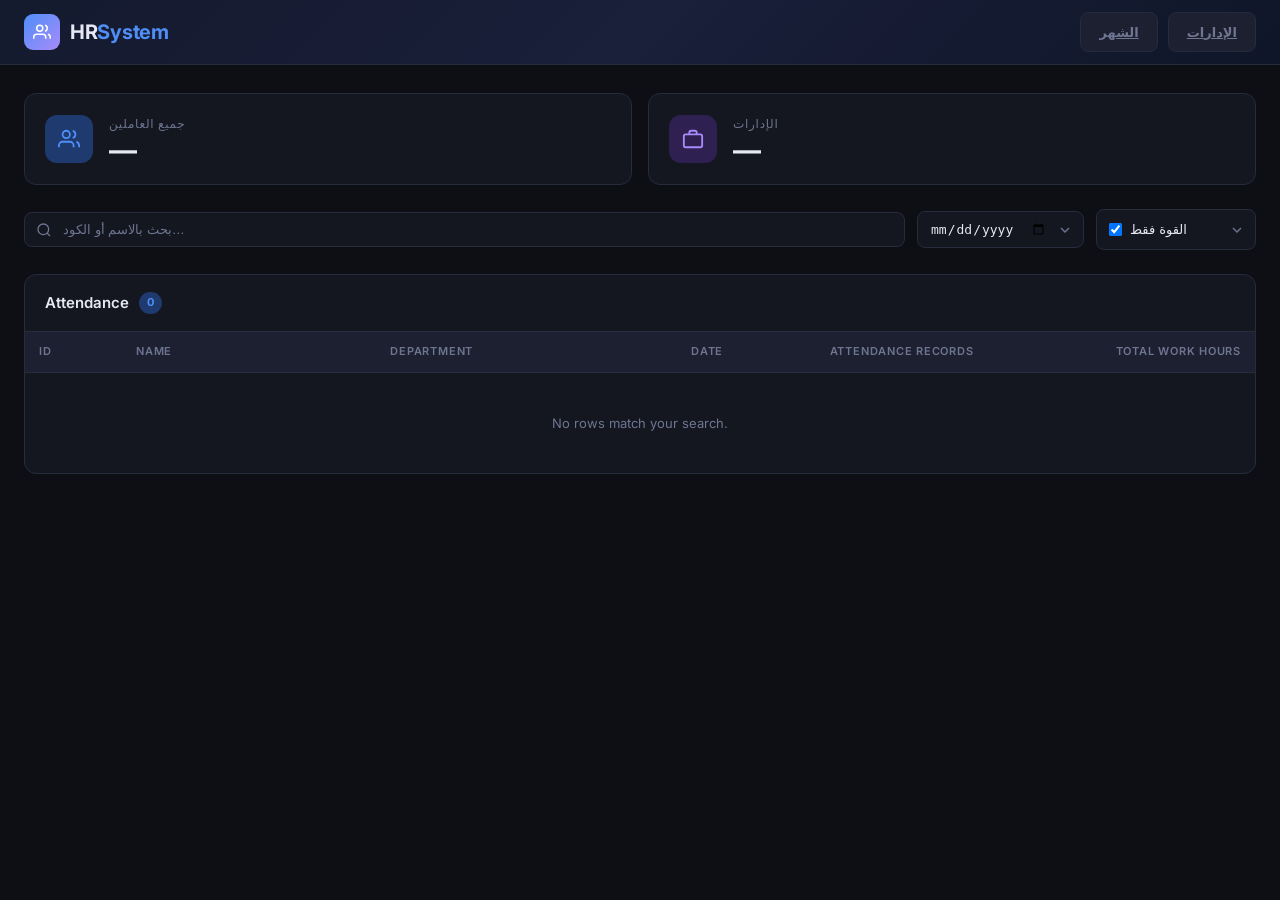
==== templates/index.html @ d5695087 "v1" ====
<!DOCTYPE html>
<html lang="en">

<head>
  <meta charset="UTF-8" />
  <meta name="viewport" content="width=device-width, initial-scale=1.0" />
  <title>HR Management System</title>
  <meta name="description" content="Modern HR dashboard for managing employees and departments." />
  <link rel="preconnect" href="https://fonts.googleapis.com" />
  <link href="https://fonts.googleapis.com/css2?family=Inter:wght@300;400;500;600;700&display=swap" rel="stylesheet" />
  <link rel="stylesheet" href="/static/style.css" />
  <style>
    #empTable.attendance-table {
      table-layout: fixed;
    }

    #empTable.attendance-table th,
    #empTable.attendance-table td {
      overflow: hidden;
      text-overflow: ellipsis;
    }

    #empTable.attendance-table .col-id {
      width: 84px;
    }

    #empTable.attendance-table .col-name {
      width: 220px;
    }

    #empTable.attendance-table .col-dept {
      width: 260px;
    }

    #empTable.attendance-table .col-date {
      width: 120px;
    }

    #empTable.attendance-table .col-records {
      width: 240px;
    }

    #empTable.attendance-table .col-work {
      width: 140px;
      text-align: right;
    }

    #empTable.attendance-table td.col-records {
      overflow: visible;
      text-overflow: clip;
      white-space: normal;
      word-break: break-word;
      overflow-wrap: anywhere;
      line-height: 1.45;
    }
  </style>
</head>

<body>
  <!-- Header -->
  <header class="header">
    <div class="header-inner">
      <div class="brand">
        <div class="brand-icon">
          <svg viewBox="0 0 24 24" fill="none" stroke="currentColor" stroke-width="2">
            <path d="M17 21v-2a4 4 0 0 0-4-4H5a4 4 0 0 0-4 4v2" />
            <circle cx="9" cy="7" r="4" />
            <path d="M23 21v-2a4 4 0 0 0-3-3.87" />
            <path d="M16 3.13a4 4 0 0 1 0 7.75" />
          </svg>
        </div>
        <span class="brand-name">HR<span class="accent">System</span></span>
      </div>
      <div style="display:flex;gap:10px;align-items:center">
        <a class="btn btn-ghost" href="/">الشهر</a>
        <a class="btn btn-ghost" href="/departments-page">الإدارات</a>

      </div>
    </div>
  </header>

  <main class="main">
    <!-- KPI Cards -->
    <section class="kpi-grid">
      <div class="kpi-card" id="kpi-total">
        <div class="kpi-icon kpi-blue">
          <svg viewBox="0 0 24 24" fill="none" stroke="currentColor" stroke-width="2">
            <path d="M17 21v-2a4 4 0 0 0-4-4H5a4 4 0 0 0-4 4v2" />
            <circle cx="9" cy="7" r="4" />
            <path d="M23 21v-2a4 4 0 0 0-3-3.87" />
            <path d="M16 3.13a4 4 0 0 1 0 7.75" />
          </svg>
        </div>
        <div class="kpi-body">
          <span class="kpi-label">جميع العاملين</span>
          <span class="kpi-value" id="stat-total">—</span>
        </div>
      </div>
      <div class="kpi-card" id="kpi-depts">
        <div class="kpi-icon kpi-purple">
          <svg viewBox="0 0 24 24" fill="none" stroke="currentColor" stroke-width="2">
            <rect x="2" y="7" width="20" height="14" rx="2" />
            <path d="M16 7V5a2 2 0 0 0-2-2h-4a2 2 0 0 0-2 2v2" />
          </svg>
        </div>
        <div class="kpi-body">
          <span class="kpi-label">الإدارات</span>
          <span class="kpi-value" id="stat-depts">—</span>
        </div>
      </div>
    </section>

    <!-- Search & Filter Bar -->
    <section class="toolbar">
      <div class="search-wrap">
        <svg class="search-icon" viewBox="0 0 24 24" fill="none" stroke="currentColor" stroke-width="2">
          <circle cx="11" cy="11" r="8" />
          <line x1="21" y1="21" x2="16.65" y2="16.65" />
        </svg>
        <input type="text" id="searchInput" class="search-input" placeholder="بحث بالاسم أو الكود…"
          oninput="filterTable()" />
      </div>
      <input id="dateFilter" class="select-filter" type="date" onchange="filterTable()" />
      <label class="select-filter" style="display:flex;align-items:center;gap:8px;cursor:pointer;user-select:none">
        <input id="forceFilter" type="checkbox" checked onchange="filterTable()" />
        <span>القوة فقط</span>
      </label>
    </section>

    <!-- Attendance Table -->
    <section class="table-card">
      <div class="table-header">
        <div style="display:flex;align-items:center;gap:10px">
          <h2 class="table-title" id="tableTitle">Attendance</h2>
        </div>
        <span class="badge" id="rowCount">0</span>
      </div>
      <div class="table-wrap">
        <table id="empTable" class="attendance-table">
          <thead id="tableHead">
            <tr>
              <th class="col-id">ID</th>
              <th class="col-name">Name</th>
              <th class="col-dept">Department</th>
              <th class="col-date">Date</th>
              <th class="col-records">Attendance Records</th>
              <th class="col-work">Total Work Hours</th>
            </tr>
          </thead>
          <tbody id="empBody">
            <tr>
              <td colspan="6" class="loading-row">Loading attendance…</td>
            </tr>
          </tbody>
        </table>
      </div>
    </section>
  </main>

  <!-- Toast -->
  <div class="toast" id="toast"></div>

  <script src="/static/app.js"></script>
</body>

</html>
---- static/style.css ----
/* ── Design Tokens ─────────────────────────────────────────────────────────── */
:root {
  --bg:         #0d0f14;
  --surface:    #141720;
  --surface2:   #1c2030;
  --border:     #262b3d;
  --text:       #e6e9f4;
  --text-muted: #6e7590;
  --blue:       #4f8ef7;
  --blue-dim:   #1e3a6e;
  --green:      #2dd67b;
  --green-dim:  #0e3d27;
  --purple:     #a78bfa;
  --purple-dim: #2e2050;
  --orange:     #fb923c;
  --orange-dim: #3d1f0a;
  --red:        #f87171;
  --red-dim:    #3d1010;
  --radius:     12px;
  --radius-sm:  8px;
  --shadow:     0 4px 24px rgba(0,0,0,.45);
  --shadow-lg:  0 8px 48px rgba(0,0,0,.65);
  --transition: .2s ease;
}

/* ── Reset ─────────────────────────────────────────────────────────────────── */
*, *::before, *::after { box-sizing: border-box; margin: 0; padding: 0; }
body {
  font-family: 'Inter', system-ui, sans-serif;
  background: var(--bg);
  color: var(--text);
  min-height: 100vh;
  font-size: 14px;
  line-height: 1.6;
}

/* ── Header ────────────────────────────────────────────────────────────────── */
.header {
  background: linear-gradient(135deg, #141a2e 0%, #1a1f3a 50%, #0f1628 100%);
  border-bottom: 1px solid var(--border);
  position: sticky;
  top: 0;
  z-index: 100;
  backdrop-filter: blur(12px);
}
.header-inner {
  max-width: 1400px;
  margin: 0 auto;
  padding: 0 24px;
  height: 64px;
  display: flex;
  align-items: center;
  justify-content: space-between;
}
.brand { display: flex; align-items: center; gap: 10px; }
.brand-icon {
  width: 36px; height: 36px;
  background: linear-gradient(135deg, var(--blue), var(--purple));
  border-radius: 9px;
  display: flex; align-items: center; justify-content: center;
}
.brand-icon svg { width: 18px; height: 18px; color: #fff; }
.brand-name { font-size: 20px; font-weight: 700; letter-spacing: -.3px; }
.brand-name .accent { color: var(--blue); }

/* ── Buttons ───────────────────────────────────────────────────────────────── */
.btn {
  display: inline-flex; align-items: center; gap: 6px;
  padding: 9px 18px;
  border-radius: var(--radius-sm);
  font-size: 13px; font-weight: 600;
  cursor: pointer; border: none;
  transition: transform var(--transition), box-shadow var(--transition), background var(--transition);
}
.btn svg { width: 15px; height: 15px; }
.btn:active { transform: scale(.97); }
.btn-primary {
  background: linear-gradient(135deg, var(--blue), #3b6ed4);
  color: #fff;
  box-shadow: 0 0 20px rgba(79,142,247,.35);
}
.btn-primary:hover { box-shadow: 0 0 28px rgba(79,142,247,.55); }
.btn-ghost {
  background: var(--surface2);
  color: var(--text-muted);
  border: 1px solid var(--border);
}
.btn-ghost:hover { color: var(--text); border-color: #3a4060; }
.btn-danger {
  background: linear-gradient(135deg, #c0392b, #e74c3c);
  color: #fff;
  box-shadow: 0 0 16px rgba(231,76,60,.3);
}
.btn-danger:hover { box-shadow: 0 0 24px rgba(231,76,60,.5); }
.btn-icon {
  padding: 7px; background: transparent;
  color: var(--text-muted); border: 1px solid transparent;
}
.btn-icon:hover { background: var(--surface2); border-color: var(--border); color: var(--text); }

/* ── Main Layout ───────────────────────────────────────────────────────────── */
.main {
  max-width: 1400px;
  margin: 0 auto;
  padding: 28px 24px 48px;
  display: flex; flex-direction: column; gap: 24px;
}

/* ── KPI Cards ─────────────────────────────────────────────────────────────── */
.kpi-grid {
  display: grid;
  grid-template-columns: repeat(auto-fit, minmax(220px, 1fr));
  gap: 16px;
}
.kpi-card {
  background: var(--surface);
  border: 1px solid var(--border);
  border-radius: var(--radius);
  padding: 20px;
  display: flex; align-items: center; gap: 16px;
  transition: border-color var(--transition), box-shadow var(--transition);
  animation: fadeUp .4s ease both;
}
.kpi-card:hover {
  border-color: #3a4060;
  box-shadow: 0 0 32px rgba(79,142,247,.08);
}
.kpi-icon {
  width: 48px; height: 48px; border-radius: 12px;
  display: flex; align-items: center; justify-content: center;
  flex-shrink: 0;
}
.kpi-icon svg { width: 22px; height: 22px; }
.kpi-blue   { background: var(--blue-dim);   color: var(--blue); }
.kpi-green  { background: var(--green-dim);  color: var(--green); }
.kpi-purple { background: var(--purple-dim); color: var(--purple); }
.kpi-orange { background: var(--orange-dim); color: var(--orange); }
.kpi-body   { display: flex; flex-direction: column; gap: 3px; }
.kpi-label  { font-size: 12px; color: var(--text-muted); font-weight: 500; text-transform: uppercase; letter-spacing: .06em; }
.kpi-value  { font-size: 28px; font-weight: 700; letter-spacing: -.5px; line-height: 1; }

/* ── Toolbar ───────────────────────────────────────────────────────────────── */
.toolbar { display: flex; gap: 12px; flex-wrap: wrap; align-items: center; }
.search-wrap { position: relative; flex: 1 1 240px; }
.search-icon {
  position: absolute; left: 12px; top: 50%; transform: translateY(-50%);
  width: 16px; height: 16px; color: var(--text-muted); pointer-events: none;
}
.search-input {
  width: 100%; background: var(--surface); border: 1px solid var(--border);
  border-radius: var(--radius-sm); color: var(--text);
  padding: 9px 12px 9px 38px; font-size: 13px;
  outline: none; transition: border-color var(--transition), box-shadow var(--transition);
}
.search-input:focus { border-color: var(--blue); box-shadow: 0 0 0 3px rgba(79,142,247,.18); }
.search-input::placeholder { color: var(--text-muted); }
.select-filter {
  background: var(--surface); border: 1px solid var(--border);
  border-radius: var(--radius-sm); color: var(--text);
  padding: 9px 36px 9px 12px; font-size: 13px;
  outline: none; cursor: pointer; min-width: 160px;
  -webkit-appearance: none; appearance: none;
  background-image: url("data:image/svg+xml,%3Csvg xmlns='http://www.w3.org/2000/svg' viewBox='0 0 24 24' fill='none' stroke='%236e7590' stroke-width='2'%3E%3Cpolyline points='6 9 12 15 18 9'/%3E%3C/svg%3E");
  background-repeat: no-repeat; background-position: right 10px center; background-size: 16px;
  transition: border-color var(--transition);
}
.select-filter:focus { border-color: var(--blue); }

/* ── Table Card ────────────────────────────────────────────────────────────── */
.table-card {
  background: var(--surface); border: 1px solid var(--border);
  border-radius: var(--radius); overflow: hidden;
  animation: fadeUp .5s ease .1s both;
}
.table-header {
  padding: 16px 20px; display: flex; align-items: center;
  gap: 10px; border-bottom: 1px solid var(--border);
}
.table-title { font-size: 15px; font-weight: 600; }
.badge {
  background: var(--blue-dim); color: var(--blue);
  font-size: 11px; font-weight: 700;
  padding: 2px 8px; border-radius: 999px;
}
.table-wrap { overflow-x: auto; }
table { width: 100%; border-collapse: collapse; }
thead th {
  padding: 11px 14px; text-align: left;
  font-size: 11px; font-weight: 600; letter-spacing: .07em;
  color: var(--text-muted); text-transform: uppercase;
  background: var(--surface2); white-space: nowrap;
  border-bottom: 1px solid var(--border);
}
tbody tr { border-bottom: 1px solid #1e2336; transition: background var(--transition); }
tbody tr:last-child { border-bottom: none; }
tbody tr:hover { background: rgba(79,142,247,.04); }
tbody td { padding: 12px 14px; font-size: 13px; white-space: nowrap; }
.loading-row { text-align: center; color: var(--text-muted); padding: 40px !important; }

/* ── Status pill ───────────────────────────────────────────────────────────── */
.pill {
  display: inline-block; font-size: 11px; font-weight: 600; padding: 3px 10px;
  border-radius: 999px; letter-spacing: .04em; text-transform: capitalize;
}
.pill-active   { background: var(--green-dim);  color: var(--green); }
.pill-inactive { background: var(--red-dim);    color: var(--red); }

/* ── Action buttons in table ───────────────────────────────────────────────── */
.action-group { display: flex; gap: 6px; }

/* ── Modal ─────────────────────────────────────────────────────────────────── */
.modal-overlay {
  position: fixed; inset: 0;
  background: rgba(0,0,0,.7);
  display: none; align-items: center; justify-content: center;
  z-index: 999; backdrop-filter: blur(4px);
  padding: 16px;
}
.modal-overlay.open { display: flex; }
.modal {
  background: var(--surface); border: 1px solid var(--border);
  border-radius: var(--radius); width: 100%; max-width: 640px;
  box-shadow: var(--shadow-lg);
  animation: modalIn .25s ease;
}
.modal-sm { max-width: 420px; }
.modal-header {
  padding: 18px 20px 16px; display: flex; align-items: center;
  justify-content: space-between; border-bottom: 1px solid var(--border);
}
.modal-title { font-size: 16px; font-weight: 700; }
.modal-close {
  width: 30px; height: 30px; border-radius: 6px;
  background: transparent; border: none; color: var(--text-muted);
  cursor: pointer; display: flex; align-items: center; justify-content: center;
  transition: background var(--transition), color var(--transition);
}
.modal-close:hover { background: var(--surface2); color: var(--text); }
.modal-close svg { width: 16px; height: 16px; }
.form-grid {
  display: grid; grid-template-columns: 1fr 1fr;
  gap: 14px; padding: 18px 20px;
}
.form-group { display: flex; flex-direction: column; gap: 5px; }
.form-group label { font-size: 12px; font-weight: 600; color: var(--text-muted); text-transform: uppercase; letter-spacing: .05em; }
.form-group input, .form-group select {
  background: var(--surface2); border: 1px solid var(--border);
  border-radius: var(--radius-sm); color: var(--text);
  padding: 9px 12px; font-size: 13px; outline: none;
  transition: border-color var(--transition), box-shadow var(--transition);
}
.form-group input:focus, .form-group select:focus {
  border-color: var(--blue); box-shadow: 0 0 0 3px rgba(79,142,247,.18);
}
.modal-footer {
  padding: 14px 20px; display: flex; justify-content: flex-end; gap: 10px;
  border-top: 1px solid var(--border);
}
.delete-msg { padding: 18px 20px; color: var(--text-muted); line-height: 1.7; }
.delete-msg strong { color: var(--text); }

/* ── Toast ─────────────────────────────────────────────────────────────────── */
.toast {
  position: fixed; bottom: 24px; right: 24px;
  background: var(--surface2); border: 1px solid var(--border);
  border-radius: var(--radius-sm); padding: 12px 18px;
  font-size: 13px; font-weight: 500;
  box-shadow: var(--shadow); z-index: 9999;
  opacity: 0; transform: translateY(8px);
  transition: opacity .25s, transform .25s;
  pointer-events: none;
}
.toast.show { opacity: 1; transform: translateY(0); }
.toast.success { border-color: var(--green); color: var(--green); }
.toast.error   { border-color: var(--red);   color: var(--red); }

/* ── Animations ────────────────────────────────────────────────────────────── */
@keyframes fadeUp {
  from { opacity: 0; transform: translateY(14px); }
  to   { opacity: 1; transform: translateY(0); }
}
@keyframes modalIn {
  from { opacity: 0; transform: scale(.95) translateY(-10px); }
  to   { opacity: 1; transform: scale(1) translateY(0); }
}

/* ── Responsive ────────────────────────────────────────────────────────────── */
@media (max-width: 640px) {
  .form-grid { grid-template-columns: 1fr; }
  .toolbar   { flex-direction: column; align-items: stretch; }
  .search-wrap { flex: 1 1 100%; }
}
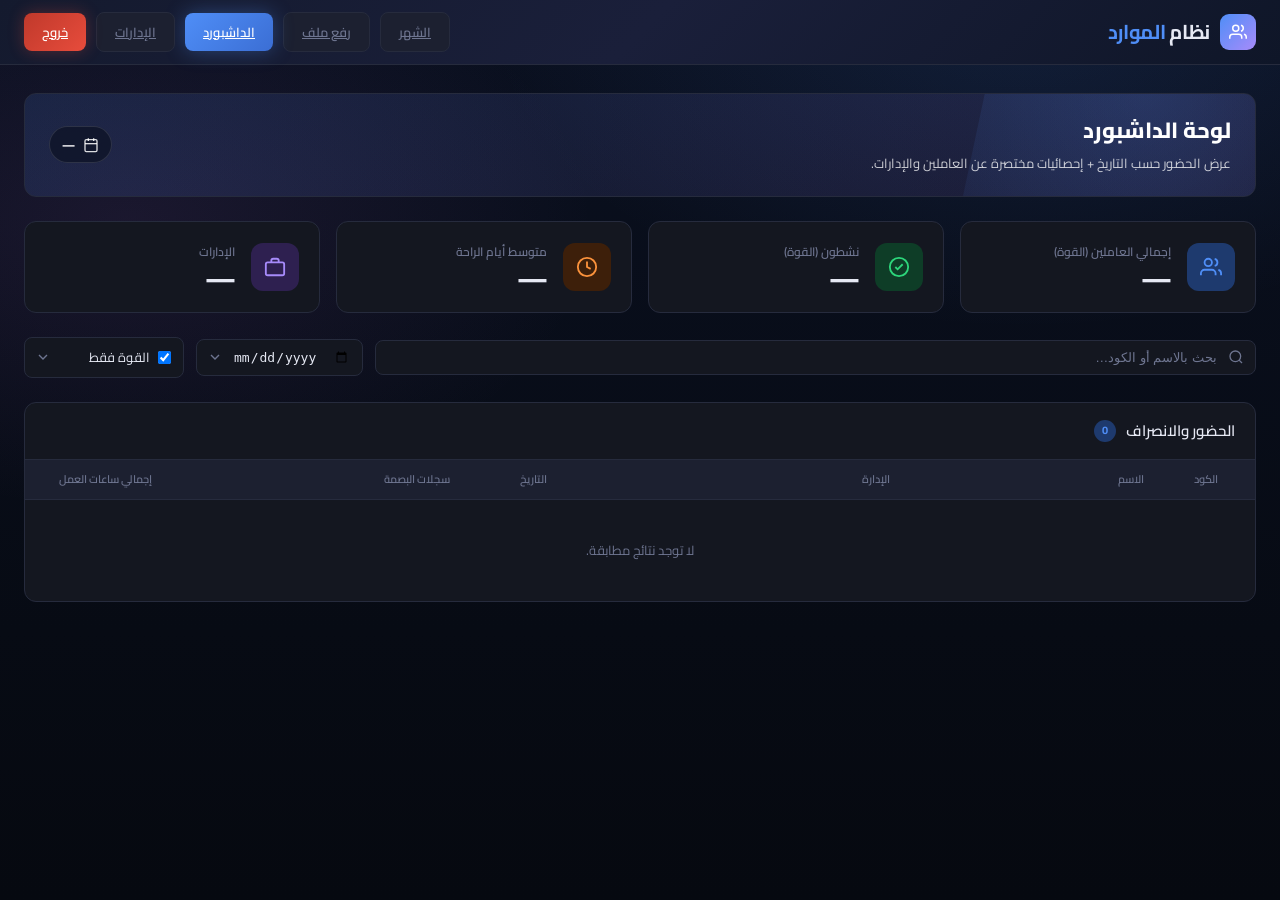
==== commit d81c07d0: "feat: add leave allowance columns and enhance UI with RTL support - Add leave_allowance_annual_days " ====
--- a/templates/index.html
+++ b/templates/index.html
@@ -1,15 +1,89 @@
 <!DOCTYPE html>
-<html lang="en">
+<html lang="ar" dir="rtl">
 
 <head>
   <meta charset="UTF-8" />
   <meta name="viewport" content="width=device-width, initial-scale=1.0" />
-  <title>HR Management System</title>
-  <meta name="description" content="Modern HR dashboard for managing employees and departments." />
+  <title>لوحة الحضور – نظام الموارد البشرية</title>
+  <meta name="description" content="لوحة لمتابعة الحضور والإدارات والموظفين." />
   <link rel="preconnect" href="https://fonts.googleapis.com" />
-  <link href="https://fonts.googleapis.com/css2?family=Inter:wght@300;400;500;600;700&display=swap" rel="stylesheet" />
+  <link href="https://fonts.googleapis.com/css2?family=Cairo:wght@300;400;500;600;700&display=swap" rel="stylesheet" />
   <link rel="stylesheet" href="/static/style.css" />
   <style>
+    body {
+      background:
+        radial-gradient(900px 550px at 80% 0%, rgba(79, 142, 247, .12), transparent 60%),
+        radial-gradient(850px 520px at 10% 25%, rgba(155, 89, 182, .12), transparent 55%),
+        linear-gradient(180deg, #0a1020 0%, #070b14 70%, #060910 100%);
+    }
+
+    .dash-hero {
+      background: linear-gradient(135deg, rgba(79, 142, 247, .14), rgba(155, 89, 182, .12));
+      border: 1px solid var(--border);
+      border-radius: var(--radius);
+      padding: 22px 24px;
+      display: flex;
+      align-items: center;
+      justify-content: space-between;
+      gap: 14px;
+      flex-wrap: wrap;
+      overflow: hidden;
+      position: relative;
+    }
+
+    .dash-hero::before {
+      content: "";
+      position: absolute;
+      inset: -140px -230px auto auto;
+      width: 520px;
+      height: 520px;
+      background: radial-gradient(circle at 30% 30%, rgba(79, 142, 247, .42), rgba(79, 142, 247, 0) 65%);
+      opacity: .45;
+      transform: rotate(12deg);
+      pointer-events: none;
+    }
+
+    .dash-title {
+      margin: 0;
+      font-size: 22px;
+      font-weight: 800;
+      color: #fff;
+      line-height: 1.35;
+    }
+
+    .dash-sub {
+      margin: 6px 0 0;
+      font-size: 13px;
+      color: rgba(255,255,255,.78);
+      line-height: 1.7;
+    }
+
+    .dash-badges {
+      display: flex;
+      align-items: center;
+      gap: 10px;
+      flex-wrap: wrap;
+      position: relative;
+      z-index: 1;
+    }
+
+    .mini-badge {
+      display: inline-flex;
+      align-items: center;
+      gap: 8px;
+      padding: 8px 12px;
+      border-radius: 999px;
+      background: rgba(10, 16, 32, .62);
+      border: 1px solid rgba(255, 255, 255, .12);
+      color: rgba(255,255,255,.85);
+      font-size: 12px;
+      font-weight: 800;
+      backdrop-filter: blur(10px);
+      white-space: nowrap;
+    }
+
+    .mini-badge svg { width: 16px; height: 16px; }
+
     #empTable.attendance-table {
       table-layout: fixed;
     }
@@ -42,7 +116,7 @@
 
     #empTable.attendance-table .col-work {
       width: 140px;
-      text-align: right;
+      text-align: center;
     }
 
     #empTable.attendance-table td.col-records {
@@ -53,6 +127,36 @@
       overflow-wrap: anywhere;
       line-height: 1.45;
     }
+
+    #empTable.attendance-table th.col-id,
+    #empTable.attendance-table td.col-id {
+      text-align: center;
+    }
+
+    #empTable.attendance-table th.col-name,
+    #empTable.attendance-table td.col-name,
+    #empTable.attendance-table th.col-dept,
+    #empTable.attendance-table td.col-dept {
+      text-align: right;
+    }
+
+    #empTable.attendance-table th.col-date,
+    #empTable.attendance-table td.col-date,
+    #empTable.attendance-table th.col-records,
+    #empTable.attendance-table td.col-records,
+    #empTable.attendance-table th.col-work,
+    #empTable.attendance-table td.col-work {
+      direction: ltr;
+      unicode-bidi: plaintext;
+      font-variant-numeric: tabular-nums;
+    }
+
+    #empTable.attendance-table th.col-date,
+    #empTable.attendance-table td.col-date,
+    #empTable.attendance-table th.col-work,
+    #empTable.attendance-table td.col-work {
+      text-align: center;
+    }
   </style>
 </head>
 
@@ -69,17 +173,37 @@
             <path d="M16 3.13a4 4 0 0 1 0 7.75" />
           </svg>
         </div>
-        <span class="brand-name">HR<span class="accent">System</span></span>
+        <span class="brand-name">نظام <span class="accent">الموارد</span></span>
       </div>
       <div style="display:flex;gap:10px;align-items:center">
         <a class="btn btn-ghost" href="/">الشهر</a>
+        <a class="btn btn-ghost" href="/upload">رفع ملف</a>
+        <a class="btn btn-primary" href="/dashboard">الداشبورد</a>
         <a class="btn btn-ghost" href="/departments-page">الإدارات</a>
-
+        <a class="btn btn-danger" href="/logout">خروج</a>
       </div>
     </div>
   </header>
 
   <main class="main">
+    <section class="dash-hero">
+      <div style="position:relative;z-index:1">
+        <h1 class="dash-title">لوحة الداشبورد</h1>
+        <p class="dash-sub">عرض الحضور حسب التاريخ + إحصائيات مختصرة عن العاملين والإدارات.</p>
+      </div>
+      <div class="dash-badges">
+        <span class="mini-badge" id="selectedDateBadge" title="تاريخ العرض">
+          <svg viewBox="0 0 24 24" fill="none" stroke="currentColor" stroke-width="2">
+            <rect x="3" y="4" width="18" height="18" rx="2"></rect>
+            <line x1="16" y1="2" x2="16" y2="6"></line>
+            <line x1="8" y1="2" x2="8" y2="6"></line>
+            <line x1="3" y1="10" x2="21" y2="10"></line>
+          </svg>
+          <span id="selectedDateText">—</span>
+        </span>
+      </div>
+    </section>
+
     <!-- KPI Cards -->
     <section class="kpi-grid">
       <div class="kpi-card" id="kpi-total">
@@ -92,8 +216,32 @@
           </svg>
         </div>
         <div class="kpi-body">
-          <span class="kpi-label">جميع العاملين</span>
+          <span class="kpi-label">إجمالي العاملين (القوة)</span>
           <span class="kpi-value" id="stat-total">—</span>
+        </div>
+      </div>
+      <div class="kpi-card" id="kpi-active">
+        <div class="kpi-icon kpi-green">
+          <svg viewBox="0 0 24 24" fill="none" stroke="currentColor" stroke-width="2">
+            <circle cx="12" cy="12" r="10" />
+            <path d="M8 12l2.5 2.5L16 9" />
+          </svg>
+        </div>
+        <div class="kpi-body">
+          <span class="kpi-label">نشطون (القوة)</span>
+          <span class="kpi-value" id="stat-active">—</span>
+        </div>
+      </div>
+      <div class="kpi-card" id="kpi-avg-leave">
+        <div class="kpi-icon kpi-orange">
+          <svg viewBox="0 0 24 24" fill="none" stroke="currentColor" stroke-width="2">
+            <path d="M12 6v6l4 2" />
+            <circle cx="12" cy="12" r="10" />
+          </svg>
+        </div>
+        <div class="kpi-body">
+          <span class="kpi-label">متوسط أيام الراحة</span>
+          <span class="kpi-value" id="stat-avgleave">—</span>
         </div>
       </div>
       <div class="kpi-card" id="kpi-depts">
@@ -131,7 +279,7 @@
     <section class="table-card">
       <div class="table-header">
         <div style="display:flex;align-items:center;gap:10px">
-          <h2 class="table-title" id="tableTitle">Attendance</h2>
+          <h2 class="table-title" id="tableTitle">الحضور والانصراف</h2>
         </div>
         <span class="badge" id="rowCount">0</span>
       </div>
@@ -139,17 +287,17 @@
         <table id="empTable" class="attendance-table">
           <thead id="tableHead">
             <tr>
-              <th class="col-id">ID</th>
-              <th class="col-name">Name</th>
-              <th class="col-dept">Department</th>
-              <th class="col-date">Date</th>
-              <th class="col-records">Attendance Records</th>
-              <th class="col-work">Total Work Hours</th>
+              <th class="col-id">الكود</th>
+              <th class="col-name">الاسم</th>
+              <th class="col-dept">الإدارة</th>
+              <th class="col-date">التاريخ</th>
+              <th class="col-records">سجلات البصمة</th>
+              <th class="col-work">إجمالي ساعات العمل</th>
             </tr>
           </thead>
           <tbody id="empBody">
             <tr>
-              <td colspan="6" class="loading-row">Loading attendance…</td>
+              <td colspan="6" class="loading-row">جاري تحميل بيانات الحضور…</td>
             </tr>
           </tbody>
         </table>
@@ -163,4 +311,4 @@
   <script src="/static/app.js"></script>
 </body>
 
-</html>+</html>
--- a/static/style.css
+++ b/static/style.css
@@ -26,7 +26,7 @@
 /* ── Reset ─────────────────────────────────────────────────────────────────── */
 *, *::before, *::after { box-sizing: border-box; margin: 0; padding: 0; }
 body {
-  font-family: 'Inter', system-ui, sans-serif;
+  font-family: 'Cairo', 'Inter', system-ui, sans-serif;
   background: var(--bg);
   color: var(--text);
   min-height: 100vh;
@@ -49,8 +49,8 @@
   padding: 0 24px;
   height: 64px;
   display: flex;
+  justify-content: space-between;
   align-items: center;
-  justify-content: space-between;
 }
 .brand { display: flex; align-items: center; gap: 10px; }
 .brand-icon {
@@ -136,7 +136,7 @@
 .kpi-purple { background: var(--purple-dim); color: var(--purple); }
 .kpi-orange { background: var(--orange-dim); color: var(--orange); }
 .kpi-body   { display: flex; flex-direction: column; gap: 3px; }
-.kpi-label  { font-size: 12px; color: var(--text-muted); font-weight: 500; text-transform: uppercase; letter-spacing: .06em; }
+.kpi-label  { font-size: 12px; color: var(--text-muted); font-weight: 600; text-transform: none; letter-spacing: 0; }
 .kpi-value  { font-size: 28px; font-weight: 700; letter-spacing: -.5px; line-height: 1; }
 
 /* ── Toolbar ───────────────────────────────────────────────────────────────── */
@@ -166,6 +166,31 @@
 }
 .select-filter:focus { border-color: var(--blue); }
 
+[dir="rtl"] .search-icon {
+  left: auto;
+  right: 12px;
+}
+
+[dir="rtl"] .search-input {
+  padding: 9px 38px 9px 12px;
+}
+
+[dir="rtl"] .select-filter {
+  padding: 9px 12px 9px 36px;
+  background-position: left 10px center;
+}
+
+[dir="rtl"] thead th {
+  text-align: right;
+  text-transform: none;
+  letter-spacing: 0;
+}
+
+[dir="rtl"] .form-group label {
+  text-transform: none;
+  letter-spacing: 0;
+}
+
 /* ── Table Card ────────────────────────────────────────────────────────────── */
 .table-card {
   background: var(--surface); border: 1px solid var(--border);
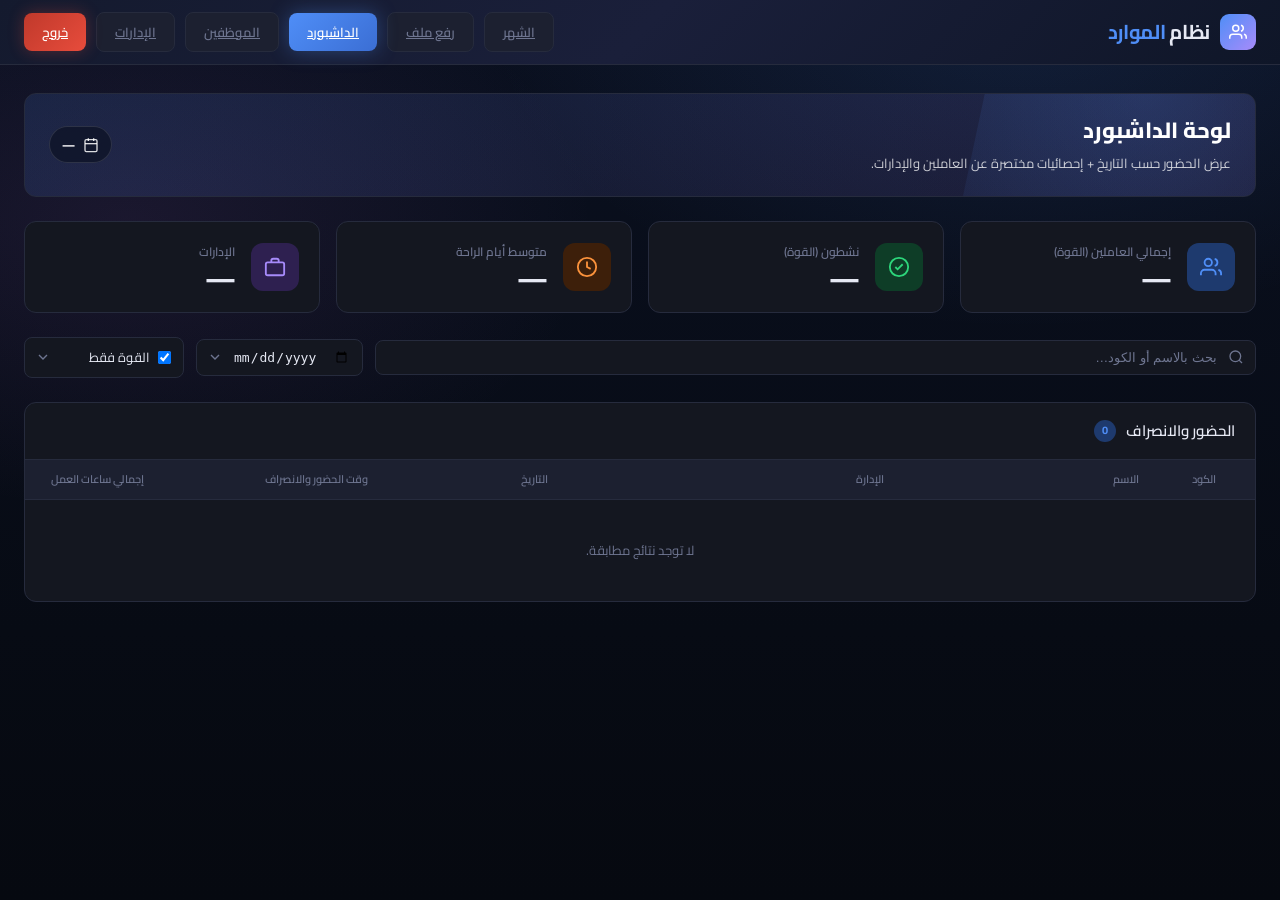
==== commit 04326885: "feat: add employees page and enhance employee data management - Introduce dedicated employees page w" ====
--- a/templates/index.html
+++ b/templates/index.html
@@ -99,33 +99,22 @@
     }
 
     #empTable.attendance-table .col-name {
-      width: 220px;
+      width: 210px;
     }
 
     #empTable.attendance-table .col-dept {
-      width: 260px;
+      width: 240px;
     }
 
     #empTable.attendance-table .col-date {
       width: 120px;
     }
 
-    #empTable.attendance-table .col-records {
-      width: 240px;
-    }
+    #empTable.attendance-table .col-io { width: 240px; }
 
     #empTable.attendance-table .col-work {
-      width: 140px;
+      width: 120px;
       text-align: center;
-    }
-
-    #empTable.attendance-table td.col-records {
-      overflow: visible;
-      text-overflow: clip;
-      white-space: normal;
-      word-break: break-word;
-      overflow-wrap: anywhere;
-      line-height: 1.45;
     }
 
     #empTable.attendance-table th.col-id,
@@ -142,8 +131,10 @@
 
     #empTable.attendance-table th.col-date,
     #empTable.attendance-table td.col-date,
-    #empTable.attendance-table th.col-records,
-    #empTable.attendance-table td.col-records,
+    #empTable.attendance-table th.col-in,
+    #empTable.attendance-table td.col-in,
+    #empTable.attendance-table th.col-out,
+    #empTable.attendance-table td.col-out,
     #empTable.attendance-table th.col-work,
     #empTable.attendance-table td.col-work {
       direction: ltr;
@@ -153,6 +144,8 @@
 
     #empTable.attendance-table th.col-date,
     #empTable.attendance-table td.col-date,
+    #empTable.attendance-table th.col-io,
+    #empTable.attendance-table td.col-io,
     #empTable.attendance-table th.col-work,
     #empTable.attendance-table td.col-work {
       text-align: center;
@@ -179,6 +172,7 @@
         <a class="btn btn-ghost" href="/">الشهر</a>
         <a class="btn btn-ghost" href="/upload">رفع ملف</a>
         <a class="btn btn-primary" href="/dashboard">الداشبورد</a>
+        <a class="btn btn-ghost" href="/employees-page">الموظفين</a>
         <a class="btn btn-ghost" href="/departments-page">الإدارات</a>
         <a class="btn btn-danger" href="/logout">خروج</a>
       </div>
@@ -291,7 +285,7 @@
               <th class="col-name">الاسم</th>
               <th class="col-dept">الإدارة</th>
               <th class="col-date">التاريخ</th>
-              <th class="col-records">سجلات البصمة</th>
+              <th class="col-io">وقت الحضور والانصراف</th>
               <th class="col-work">إجمالي ساعات العمل</th>
             </tr>
           </thead>
